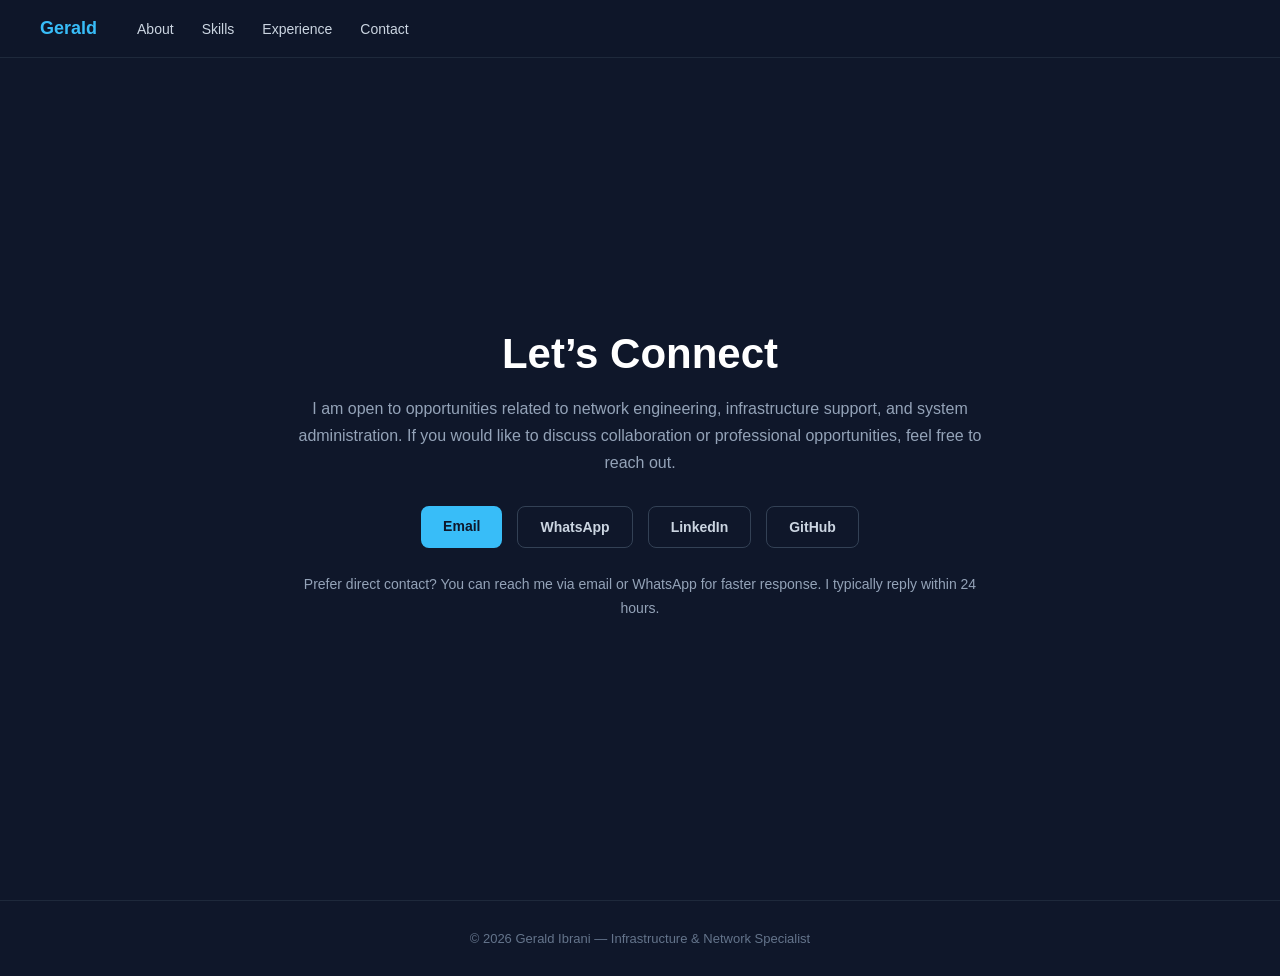
==== contact.html @ 3148833c "Update contact.html" ====
<!DOCTYPE html>
<html lang="en">
<head>
  <meta charset="UTF-8" />
  <meta name="viewport" content="width=device-width, initial-scale=1.0" />
  <title>Contact | Gerald Ibrani</title>
  <link rel="stylesheet" href="style.css" />
</head>
<body>

<nav>
  <div style="display:flex; align-items:center; gap:40px;">
    <h2 style="margin:0;">Gerald</h2>
    <ul>
      <li><a href="about.html">About</a></li>
      <li><a href="skills.html">Skills</a></li>
      <li><a href="experience.html">Experience</a></li>
      <li><a href="contact.html">Contact</a></li>
    </ul>
  </div>

  <div class="hamburger" onclick="document.querySelector('nav ul').classList.toggle('active')">
    <span></span>
    <span></span>
    <span></span>
  </div>
</nav>

<section class="hero">
  <div class="hero-content" style="grid-template-columns:1fr; max-width:700px; text-align:center;">
    <div class="left">
      <h1>Let’s Connect</h1>
      <p>
        I am open to opportunities related to network engineering, infrastructure support, and system administration. If you would like to discuss collaboration or professional opportunities, feel free to reach out.
      </p>
      <div class="buttons" style="justify-content:center; margin-top:20px; flex-wrap:wrap;">
        <a href="mailto:geraldibrani@geraldstudio.my.id" class="btn btn-primary">Email</a>
        <a href="https://wa.me/6281234567890" target="_blank" class="btn btn-outline">WhatsApp</a>
        <a href="https://www.linkedin.com/in/geraldibrani" target="_blank" class="btn btn-outline">LinkedIn</a>
        <a href="https://github.com/heralt-vernandes" target="_blank" class="btn btn-outline">GitHub</a>
      </div>
      <p style="margin-top:25px; font-size:14px; color:#94a3b8;">
        Prefer direct contact? You can reach me via email or WhatsApp for faster response. I typically reply within 24 hours.
      </p>
    </div>
  </div>
</section>

<footer>
  © 2026 Gerald Ibrani — Infrastructure & Network Specialist
</footer>

</body>
</html>
---- style.css ----
* { margin: 0; padding: 0; box-sizing: border-box; }

body {
  font-family: 'Inter', sans-serif;
  background: #0f172a;
  color: #e2e8f0;
}

/* ================= NAVBAR ================= */
nav {
  position: fixed;
  width: 100%;
  top: 0;
  left: 0;
  background: rgba(15, 23, 42, 0.98);
  backdrop-filter: blur(8px);
  display: flex;
  justify-content: space-between;
  align-items: center;
  padding: 18px 40px;
  border-bottom: 1px solid #1e293b;
  z-index: 1000;
}

nav h2 {
  color: #38bdf8;
  font-size: 18px;
  white-space: nowrap;
}

nav ul {
  list-style: none;
  display: flex;
  gap: 28px;
}

nav ul li a {
  text-decoration: none;
  color: #cbd5e1;
  font-size: 14px;
  transition: 0.3s ease;
  white-space: nowrap;
}

nav ul li a:hover {
  color: #38bdf8;
}

/* ================= HERO ================= */
.hero {
  min-height: 100vh;
  display: flex;
  align-items: center;
  justify-content: center;
  padding: 160px 20px 80px; /* extra top space for fixed nav */
}

.hero-content {
  max-width: 1100px;
  width: 100%;
  display: grid;
  grid-template-columns: 1fr 1fr;
  gap: 60px;
  align-items: center;
}

.left h1 {
  font-size: 42px;
  color: white;
  margin-bottom: 15px;
  line-height: 1.2;
}

.left h1 span {
  color: #38bdf8;
}

.left p {
  color: #94a3b8;
  line-height: 1.7;
  margin-bottom: 30px;
  font-size: 16px;
}

.buttons {
  display: flex;
  gap: 15px;
  flex-wrap: wrap;
}

.btn {
  padding: 12px 22px;
  border-radius: 8px;
  font-size: 14px;
  font-weight: 600;
  text-decoration: none;
  transition: 0.3s ease;
  display: inline-block;
}

.btn-primary {
  background: #38bdf8;
  color: #0f172a;
}

.btn-primary:hover {
  opacity: 0.9;
}

.btn-outline {
  border: 1px solid #334155;
  color: #cbd5e1;
}

.btn-outline:hover {
  border-color: #38bdf8;
  color: #38bdf8;
}

/* ================= CARD ================= */
.card {
  background: #1e293b;
  border: 1px solid #334155;
  padding: 40px;
  border-radius: 16px;
}

.card h3 {
  color: #38bdf8;
  margin-bottom: 20px;
  font-size: 18px;
}

.card ul {
  list-style: none;
  display: flex;
  flex-direction: column;
  gap: 10px;
  font-size: 14px;
  color: #cbd5e1;
}

/* ================= FOOTER ================= */
footer {
  text-align: center;
  padding: 30px 20px;
  border-top: 1px solid #1e293b;
  font-size: 13px;
  color: #64748b;
}

/* ================= RESPONSIVE ================= */

/* Laptop */
@media (max-width: 1024px) {
  nav {
    padding: 18px 25px;
  }

  .hero-content {
    grid-template-columns: 1fr;
    gap: 40px;
    text-align: center;
  }

  .left h1 {
    font-size: 36px;
  }

  .buttons {
    justify-content: center;
  }
}

/* Tablet */
@media (max-width: 768px) {
  nav {
    flex-direction: column;
    align-items: center;
    gap: 12px;
    padding: 18px 20px;
  }

  nav ul {
    flex-wrap: wrap;
    justify-content: center;
    gap: 16px;
  }

  .hero {
    padding: 190px 20px 80px;
  }

  .left h1 {
    font-size: 30px;
  }

  .left p {
    font-size: 15px;
  }

  .card {
    padding: 28px;
  }
}

/* Mobile */
@media (max-width: 480px) {
  nav ul {
    flex-direction: column;
    align-items: center;
    gap: 12px;
  }

  .hero {
    padding: 220px 18px 70px;
  }

  .left h1 {
    font-size: 24px;
  }

  .left p {
    font-size: 14px;
  }

  .buttons {
    flex-direction: column;
    width: 100%;
  }

  .btn {
    width: 100%;
    text-align: center;
  }
}
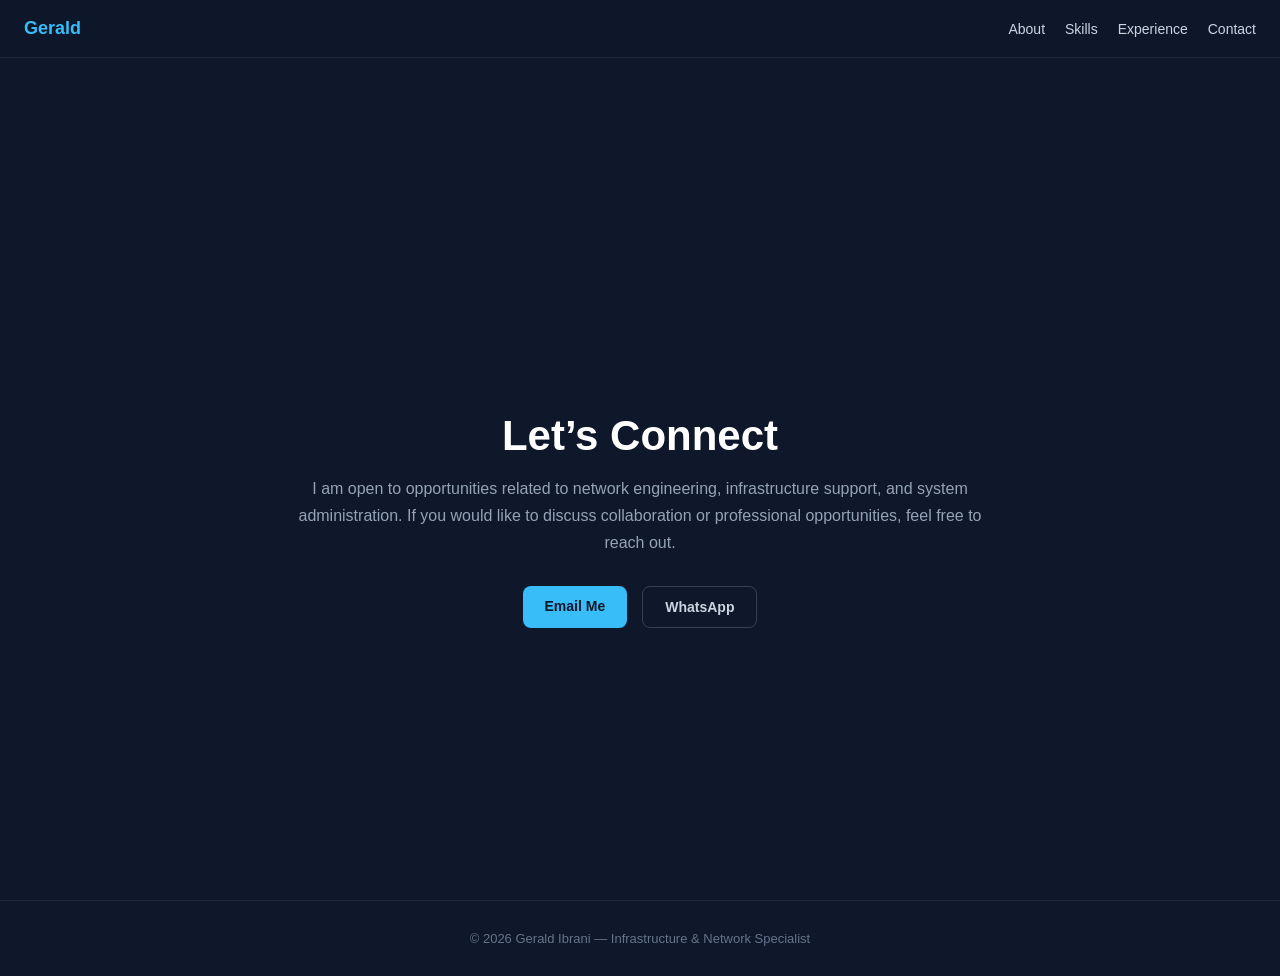
==== commit e9e06d1c: "Update contact.html" ====
--- a/contact.html
+++ b/contact.html
@@ -9,21 +9,13 @@
 <body>
 
 <nav>
-  <div style="display:flex; align-items:center; gap:40px;">
-    <h2 style="margin:0;">Gerald</h2>
-    <ul>
-      <li><a href="about.html">About</a></li>
-      <li><a href="skills.html">Skills</a></li>
-      <li><a href="experience.html">Experience</a></li>
-      <li><a href="contact.html">Contact</a></li>
-    </ul>
-  </div>
-
-  <div class="hamburger" onclick="document.querySelector('nav ul').classList.toggle('active')">
-    <span></span>
-    <span></span>
-    <span></span>
-  </div>
+  <h2>Gerald</h2>
+  <ul>
+    <li><a href="about.html">About</a></li>
+    <li><a href="skills.html">Skills</a></li>
+    <li><a href="experience.html">Experience</a></li>
+    <li><a href="contact.html">Contact</a></li>
+  </ul>
 </nav>
 
 <section class="hero">
@@ -33,15 +25,10 @@
       <p>
         I am open to opportunities related to network engineering, infrastructure support, and system administration. If you would like to discuss collaboration or professional opportunities, feel free to reach out.
       </p>
-      <div class="buttons" style="justify-content:center; margin-top:20px; flex-wrap:wrap;">
-        <a href="mailto:geraldibrani@geraldstudio.my.id" class="btn btn-primary">Email</a>
-        <a href="https://wa.me/6281234567890" target="_blank" class="btn btn-outline">WhatsApp</a>
-        <a href="https://www.linkedin.com/in/geraldibrani" target="_blank" class="btn btn-outline">LinkedIn</a>
-        <a href="https://github.com/heralt-vernandes" target="_blank" class="btn btn-outline">GitHub</a>
+      <div class="buttons" style="justify-content:center; margin-top:20px;">
+        <a href="mailto:geraldibrani@geraldstudio.my.id" class="btn btn-primary">Email Me</a>
+        <a href="https://github.com/heralt-vernandes" target="_blank" class="btn btn-outline">WhatsApp</a>
       </div>
-      <p style="margin-top:25px; font-size:14px; color:#94a3b8;">
-        Prefer direct contact? You can reach me via email or WhatsApp for faster response. I typically reply within 24 hours.
-      </p>
     </div>
   </div>
 </section>
--- a/style.css
+++ b/style.css
@@ -4,20 +4,20 @@
   font-family: 'Inter', sans-serif;
   background: #0f172a;
   color: #e2e8f0;
+  padding-top: 80px;
 }
 
-/* ================= NAVBAR ================= */
 nav {
   position: fixed;
   width: 100%;
   top: 0;
   left: 0;
-  background: rgba(15, 23, 42, 0.98);
+  background: rgba(15, 23, 42, 0.95);
   backdrop-filter: blur(8px);
   display: flex;
   justify-content: space-between;
   align-items: center;
-  padding: 18px 40px;
+  padding: 18px 24px;
   border-bottom: 1px solid #1e293b;
   z-index: 1000;
 }
@@ -25,13 +25,12 @@
 nav h2 {
   color: #38bdf8;
   font-size: 18px;
-  white-space: nowrap;
 }
 
 nav ul {
   list-style: none;
   display: flex;
-  gap: 28px;
+  gap: 20px;
 }
 
 nav ul li a {
@@ -39,24 +38,38 @@
   color: #cbd5e1;
   font-size: 14px;
   transition: 0.3s ease;
-  white-space: nowrap;
 }
 
 nav ul li a:hover {
   color: #38bdf8;
 }
 
-/* ================= HERO ================= */
+/* Hamburger */
+.hamburger {
+  display: none;
+  flex-direction: column;
+  gap: 5px;
+  cursor: pointer;
+}
+
+.hamburger span {
+  width: 24px;
+  height: 2px;
+  background: #e2e8f0;
+  transition: 0.3s ease;
+}
+
+/* Hero */
 .hero {
-  min-height: 100vh;
+  min-height: calc(100vh - 80px);
   display: flex;
   align-items: center;
   justify-content: center;
-  padding: 160px 20px 80px; /* extra top space for fixed nav */
+  padding: 120px 20px 60px;
 }
 
 .hero-content {
-  max-width: 1100px;
+  max-width: 1000px;
   width: 100%;
   display: grid;
   grid-template-columns: 1fr 1fr;
@@ -68,25 +81,17 @@
   font-size: 42px;
   color: white;
   margin-bottom: 15px;
-  line-height: 1.2;
 }
 
-.left h1 span {
-  color: #38bdf8;
-}
+.left h1 span { color: #38bdf8; }
 
 .left p {
   color: #94a3b8;
   line-height: 1.7;
   margin-bottom: 30px;
-  font-size: 16px;
 }
 
-.buttons {
-  display: flex;
-  gap: 15px;
-  flex-wrap: wrap;
-}
+.buttons { display: flex; gap: 15px; }
 
 .btn {
   padding: 12px 22px;
@@ -94,8 +99,7 @@
   font-size: 14px;
   font-weight: 600;
   text-decoration: none;
-  transition: 0.3s ease;
-  display: inline-block;
+  transition: transform 0.25s ease, box-shadow 0.25s ease;
 }
 
 .btn-primary {
@@ -104,7 +108,8 @@
 }
 
 .btn-primary:hover {
-  opacity: 0.9;
+  transform: translateY(-3px);
+  box-shadow: 0 8px 20px rgba(56,189,248,0.25);
 }
 
 .btn-outline {
@@ -113,11 +118,11 @@
 }
 
 .btn-outline:hover {
+  transform: translateY(-3px);
   border-color: #38bdf8;
   color: #38bdf8;
 }
 
-/* ================= CARD ================= */
 .card {
   background: #1e293b;
   border: 1px solid #334155;
@@ -140,97 +145,53 @@
   color: #cbd5e1;
 }
 
-/* ================= FOOTER ================= */
 footer {
   text-align: center;
-  padding: 30px 20px;
+  padding: 30px;
   border-top: 1px solid #1e293b;
   font-size: 13px;
   color: #64748b;
 }
 
-/* ================= RESPONSIVE ================= */
+/* Mobile */
+@media(max-width: 900px) {
 
-/* Laptop */
-@media (max-width: 1024px) {
-  nav {
-    padding: 18px 25px;
+  .hamburger {
+    display: flex;
+  }
+
+  nav ul {
+    position: absolute;
+    top: 70px;
+    right: 0;
+    background: #0f172a;
+    flex-direction: column;
+    width: 220px;
+    padding: 20px;
+    gap: 18px;
+    border-left: 1px solid #1e293b;
+    transform: translateX(100%);
+    transition: 0.3s ease;
+  }
+
+  nav ul.active {
+    transform: translateX(0);
+  }
+
+  .hero {
+    padding: 100px 20px 40px;
   }
 
   .hero-content {
     grid-template-columns: 1fr;
-    gap: 40px;
     text-align: center;
   }
 
   .left h1 {
-    font-size: 36px;
+    font-size: 30px;
   }
 
   .buttons {
     justify-content: center;
   }
 }
-
-/* Tablet */
-@media (max-width: 768px) {
-  nav {
-    flex-direction: column;
-    align-items: center;
-    gap: 12px;
-    padding: 18px 20px;
-  }
-
-  nav ul {
-    flex-wrap: wrap;
-    justify-content: center;
-    gap: 16px;
-  }
-
-  .hero {
-    padding: 190px 20px 80px;
-  }
-
-  .left h1 {
-    font-size: 30px;
-  }
-
-  .left p {
-    font-size: 15px;
-  }
-
-  .card {
-    padding: 28px;
-  }
-}
-
-/* Mobile */
-@media (max-width: 480px) {
-  nav ul {
-    flex-direction: column;
-    align-items: center;
-    gap: 12px;
-  }
-
-  .hero {
-    padding: 220px 18px 70px;
-  }
-
-  .left h1 {
-    font-size: 24px;
-  }
-
-  .left p {
-    font-size: 14px;
-  }
-
-  .buttons {
-    flex-direction: column;
-    width: 100%;
-  }
-
-  .btn {
-    width: 100%;
-    text-align: center;
-  }
-}
